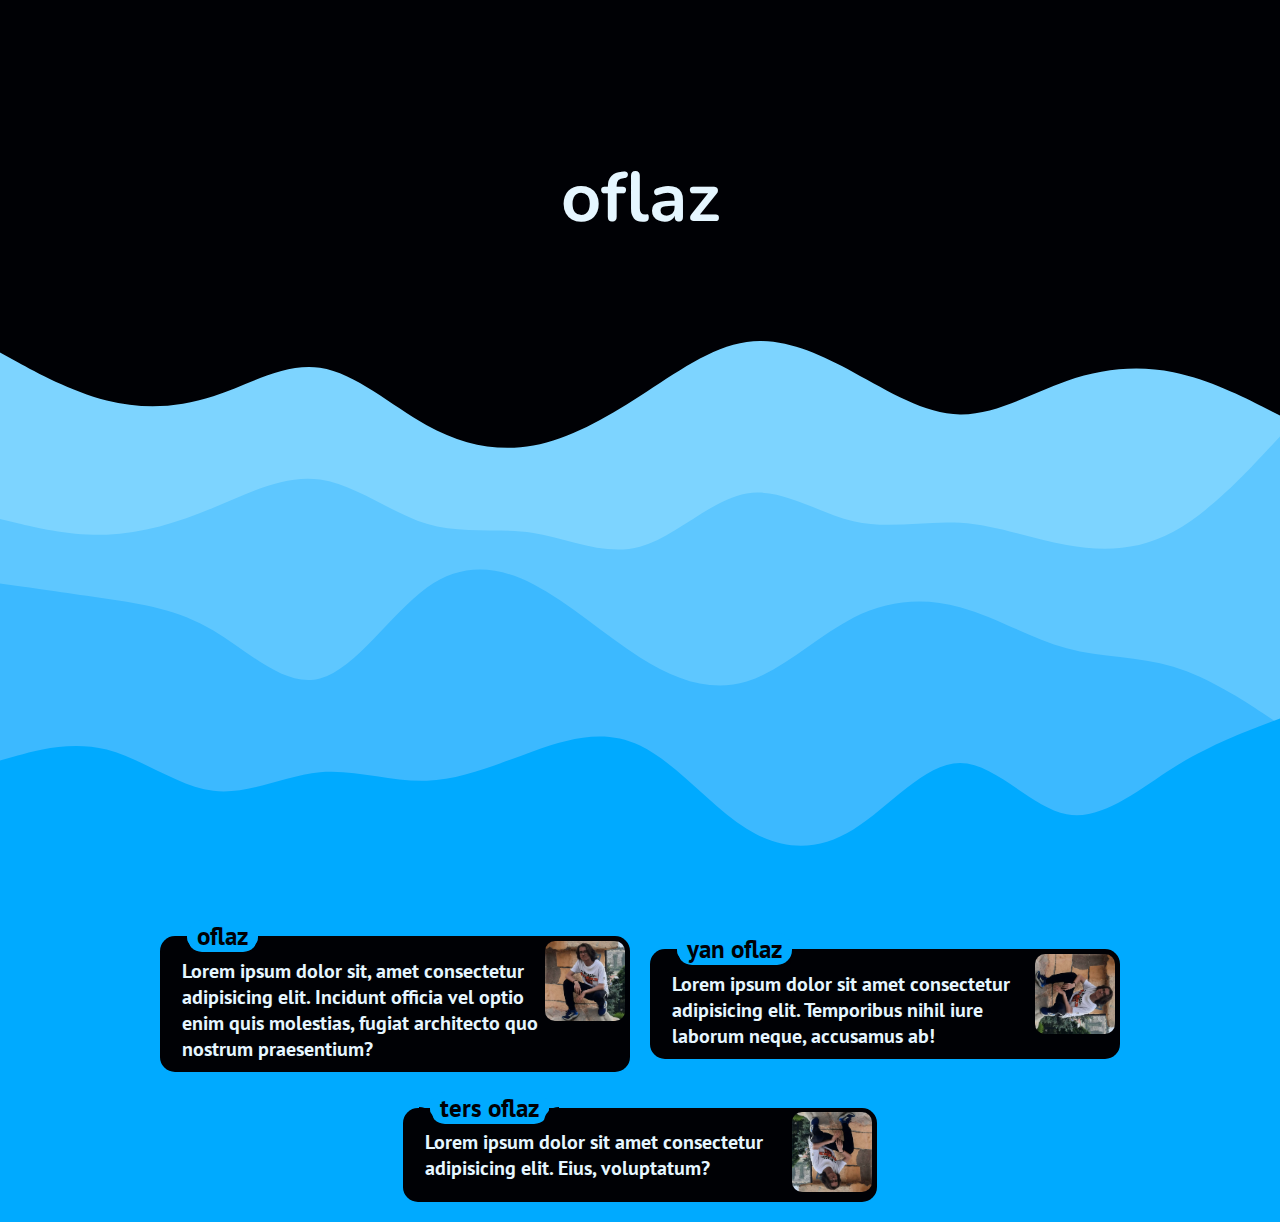
==== index.html @ ff06907b "Add files via upload" ====
<!DOCTYPE html>
<html lang="en">
<head>
    <meta charset="UTF-8">
    <meta http-equiv="X-UA-Compatible" content="IE=edge">
    <meta name="viewport" content="width=device-width, initial-scale=1.0">
    <title>oflaz</title>
    <link rel="stylesheet" href="style.css">
</head>
<body>
    <div class="card">
        <h1>oflaz</h1>
        <img src="assets/layered-waves.svg">
    </div>
    <div class="container">
        <div class="el">
            <fieldset id="a">
                <img src="assets/oflaz1.jpg">
                <legend>oflaz</legend>
                <p>Lorem ipsum dolor sit, amet consectetur adipisicing elit. Incidunt officia vel optio enim quis molestias, fugiat architecto quo nostrum praesentium?</p>
            </fieldset>
            <fieldset id="b">
                <img src="assets/oflaz2.jpg">
                <legend>yan oflaz</legend>
                <p>Lorem ipsum dolor sit amet consectetur adipisicing elit. Temporibus nihil iure laborum neque, accusamus ab!</p>
            </fieldset>
            <fieldset id="c">
                <img src="assets/oflaz3.jpg">
                <legend>ters oflaz</legend>
                <p>Lorem ipsum dolor sit amet consectetur adipisicing elit. Eius, voluptatum?</p>
            </fieldset>
        </div>
    </div>

    <script src="script.js"></script>
</body>
</html>
---- style.css ----
@import url('https://fonts.googleapis.com/css2?family=Nunito:wght@700&display=swap');
@import url('https://fonts.googleapis.com/css2?family=PT+Sans&display=swap');
@import url('https://fonts.googleapis.com/css2?family=Courier+Prime&display=swap');

* {
    --text: #e5f6ff;
    --background: #000105;
    --primary: #10febf;
    --secondary: #ffffff;
    --accent: #00aaff;
    scrollbar-color: var(--accent) var(--secondary );
}

body {
    background: var(--background);
    position: relative;
    margin: 0;
}

h1, h2, h3 {
    font-family: 'Nunito';
}

p, legend {
    font-family: 'PT Sans';
    font-weight: 700;
}

.card {
    width: 100%;
    height: 100vh;
    box-sizing: border-box;
    padding-top: 150px;
    position: relative;
    display: flex;
}

.card img {
    width: 100%;
    height: 100%;
    position: absolute;
    top: 0;
    z-index: 0;
}

.card h1 {
    z-index: 1;
    font-size: 70px;
    color: var(--text);
    text-align: center;
    width: 100%;
    margin: 0;
}

.container {
    background: var(--accent);
}

.el {
    max-width: 1000px;
    margin: auto;
    width: 100%;
    background: var(--accent);
    display: flex;
    box-sizing: border-box;
    gap: 20px;
    padding: 20px;
    flex-wrap: wrap;
}

.el fieldset {
    width: 100%;
    height: 200px;
    border-radius: 15px;
    border: none;
    background: var(--fbg);
    position: relative;
    flex: 1 0 30%;
    max-width: calc((100% - 60px) / 2);
    margin: auto;
    height: fit-content;

    --fbg: var(--background);
    --left0: 100px;
    --left1: 100px;
}

fieldset img {
    width: 80px;
    float: right;
    margin-top: -17px;
    margin-right: -7px;
    border-radius: 10px;
}

p {
    margin: 0 0 0 10px;
    font-size: 20px;
    color: var(--text);
}

fieldset::before {
    content: '';
    background: var(--fbg);
    top: -16.5px;
    left: 15.5px;
    width: 15px;
    height: 17px;
    position: absolute;
    border-top-right-radius: 15px;
}

fieldset::after {
    content: '';
    background: var(--fbg);
    top: -16.5px;
    width: 15px;
    height: 17px;
    left: var(--left0);
    position: absolute;
    border-top-left-radius: 15px;
}

legend {
    background: var(--accent);
    color: var(--background);
    font-size: 25px;
    padding-inline: 10px;
    margin-left: 15px;
    border-radius: 15px;
    position: realtive;
    white-space: nowrap;
}

legend::before {
    content: '';
    background: var(--accent);
    top: -17px;
    left: 16px;
    width: 12px;
    height: 8px;
    position: absolute;
}

legend::after {
    content: '';
    background: var(--accent);
    top: -17px;
    left: var(--left1);
    width: 14px;
    height: 14px;
    position: absolute;
}

::-webkit-scrollbar {
    width: 10px;
}
  
::-webkit-scrollbar-track {
    background: #f1f1f1;
}
  
::-webkit-scrollbar-thumb {
    background: #888;
}
  
::-webkit-scrollbar-thumb:hover {
    background: #555;
}
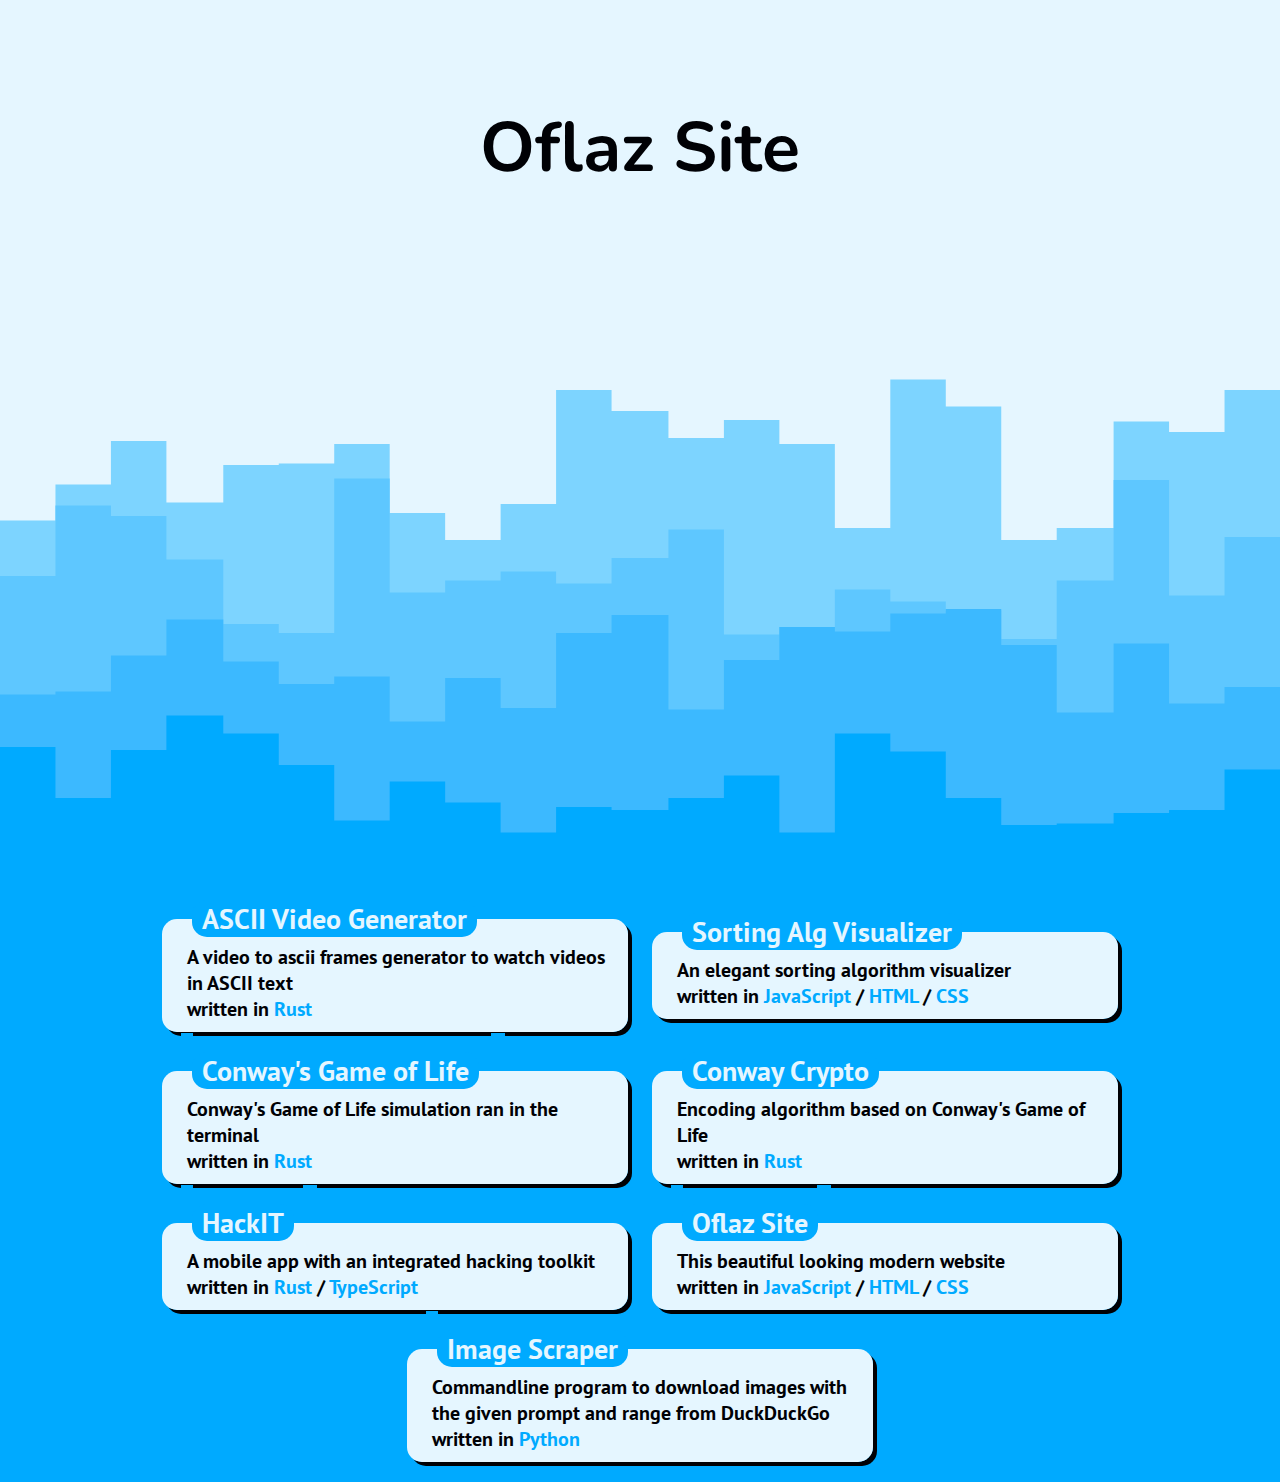
==== commit edb50af9: "Add files via upload" ====
--- a/index.html
+++ b/index.html
@@ -4,31 +4,66 @@
     <meta charset="UTF-8">
     <meta http-equiv="X-UA-Compatible" content="IE=edge">
     <meta name="viewport" content="width=device-width, initial-scale=1.0">
-    <title>oflaz</title>
+    <title>Oflaz</title>
     <link rel="stylesheet" href="style.css">
 </head>
 <body>
     <div class="card">
-        <h1>oflaz</h1>
-        <img src="assets/layered-waves.svg">
+        <h1>Oflaz Site</h1>
+        <img src="assets/layered-steps.svg">
     </div>
+
     <div class="container">
         <div class="el">
-            <fieldset id="a">
-                <img src="assets/oflaz1.jpg">
-                <legend>oflaz</legend>
-                <p>Lorem ipsum dolor sit, amet consectetur adipisicing elit. Incidunt officia vel optio enim quis molestias, fugiat architecto quo nostrum praesentium?</p>
-            </fieldset>
-            <fieldset id="b">
-                <img src="assets/oflaz2.jpg">
-                <legend>yan oflaz</legend>
-                <p>Lorem ipsum dolor sit amet consectetur adipisicing elit. Temporibus nihil iure laborum neque, accusamus ab!</p>
-            </fieldset>
-            <fieldset id="c">
-                <img src="assets/oflaz3.jpg">
-                <legend>ters oflaz</legend>
-                <p>Lorem ipsum dolor sit amet consectetur adipisicing elit. Eius, voluptatum?</p>
-            </fieldset>
+            <a href="/ascii-generator.html">
+                <fieldset class="fx">
+                    <legend>ASCII Video Generator</legend>
+                    <p>A video to ascii frames generator to watch videos in ASCII text</p>
+                    <footer>written in <span>Rust</span></footer>
+                </fieldset>
+            </a>
+            <a href="">
+                <fieldset class="fx">
+                    <legend>Sorting Alg Visualizer</legend>
+                    <p>An elegant sorting algorithm visualizer</p>
+                    <footer>written in <span>JavaScript</span> / <span>HTML</span> / <span>CSS</span></footer>
+                </fieldset>
+            </a>
+            <a href="">
+                <fieldset class="fx">
+                    <legend>Conway's Game of Life</legend>
+                    <p>Conway's Game of Life simulation ran in the terminal</p>
+                    <footer>written in <span>Rust</span></footer>
+                </fieldset>
+            </a>
+            <a href="">
+                <fieldset class="fx">
+                    <legend>Conway Crypto</legend>
+                    <p>Encoding algorithm based on Conway's Game of Life</p>
+                    <footer>written in <span>Rust</span></footer>
+                </fieldset>
+            </a>
+            <a href="">
+                <fieldset class="fx">
+                    <legend>HackIT</legend>
+                    <p>A mobile app with an integrated hacking toolkit</p>
+                    <footer>written in <span>Rust</span> / <span>TypeScript</span></footer>
+                </fieldset>
+            </a>
+            <a href="">
+                <fieldset class="fx">
+                    <legend>Oflaz Site</legend>
+                    <p>This beautiful looking modern website</p>
+                    <footer>written in <span>JavaScript</span> / <span>HTML</span> / <span>CSS</span></footer>
+                </fieldset>
+            </a>
+            <a href="">
+                <fieldset class="fx">
+                    <legend>Image Scraper</legend>
+                    <p>Commandline program to download images with the given prompt and range from DuckDuckGo</p>
+                    <footer>written in <span>Python</span></footer>
+                </fieldset>
+            </a>
         </div>
     </div>
 
--- a/style.css
+++ b/style.css
@@ -5,7 +5,9 @@
 * {
     --text: #e5f6ff;
     --background: #000105;
-    --primary: #10febf;
+    --background: #e5f6ff;
+    --text: #000105;
+    --primary: hsl(164, 99%, 53%);
     --secondary: #ffffff;
     --accent: #00aaff;
     scrollbar-color: var(--accent) var(--secondary );
@@ -17,22 +19,25 @@
     margin: 0;
 }
 
+* {
+    font-family: 'PT Sans';
+    font-weight: 700;
+}
+
 h1, h2, h3 {
     font-family: 'Nunito';
 }
 
-p, legend {
-    font-family: 'PT Sans';
-    font-weight: 700;
-}
 
 .card {
     width: 100%;
     height: 100vh;
     box-sizing: border-box;
-    padding-top: 150px;
+    padding-top: 100px;
     position: relative;
     display: flex;
+    flex-wrap: wrap;
+    justify-content: center;
 }
 
 .card img {
@@ -43,9 +48,21 @@
     z-index: 0;
 }
 
+.card .wrapper {
+    z-index: 1;
+}
+
 .card h1 {
-    z-index: 1;
     font-size: 70px;
+    color: var(--text);
+    text-align: center;
+    width: 100%;
+    margin: 0;
+    max-width: 700px;
+}
+
+.card h2 {
+    font-size: 25px;
     color: var(--text);
     text-align: center;
     width: 100%;
@@ -63,47 +80,158 @@
     background: var(--accent);
     display: flex;
     box-sizing: border-box;
+    flex-wrap: wrap;
     gap: 20px;
-    padding: 20px;
-    flex-wrap: wrap;
-}
-
-.el fieldset {
-    width: 100%;
-    height: 200px;
+    padding: 0 20px 20px 20px;
+}
+
+a {
+    text-decoration: none;
+    width: 100%;
+    max-width: calc((100% - 20px) / 2);
+    margin: auto;
+    height: fit-content;
+    min-width: 400px;
+    color: var(--text);
+}
+
+fieldset {
     border-radius: 15px;
     border: none;
     background: var(--fbg);
-    position: relative;
-    flex: 1 0 30%;
-    max-width: calc((100% - 60px) / 2);
-    margin: auto;
     height: fit-content;
+    position: relative;
+    padding-bottom: 5px;
+    box-shadow: 4px 4px 0 0 var(--text);
+    font-size: 20px;
+    transition: .2s;
 
     --fbg: var(--background);
-    --left0: 100px;
-    --left1: 100px;
-}
-
-fieldset img {
+}
+
+fieldset.fx:hover {
+    transform: scale(1.05);
+}
+
+fieldset > img {
     width: 80px;
     float: right;
-    margin-top: -17px;
-    margin-right: -7px;
-    border-radius: 10px;
+    margin: -10px 0 0 10px;
+    border-radius: 50%;
+    border: 4px solid var(--background);
+    outline: 2px solid var(--accent);
+    z-index: 2;
+}
+
+fieldset .contact {
+    padding: 10px 0;
+}
+
+fieldset .contact img {
+    border-radius: 50%;
+    height: 25px;
+    aspect-ratio: 1;
+    margin-inline: 8px;
+    border: 2px solid var(--background);
+    outline: 2px solid var(--accent);
+    cursor: pointer;
+    position: relative;
+}
+
+#popup {
+    position: absolute;
+    top: 0;
+    left: 0;
+    background: var(--text);
+    border-radius: 20px;
+    padding: 5px 10px;
+    font-size: 20px;
+    animation: popup .2s;
+    display: none;
+    z-index: 100;
+    transition: .2s;
+    align-items: center;
+}
+
+#popup p {
+    color: var(--background);
+}
+
+#popup img {
+    float: left;
+    height: 20px;
+    aspect-ratio: 1;
+}
+
+@keyframes popup {
+    0% {
+        transform: scale(.95);
+        opacity: 0;
+    }
+}
+
+fieldset footer {
+    color: var(--text);
+    padding-left: 10px;
+    padding-bottom: 5px;
+}
+
+span {
+    color: var(--accent)
+}
+
+pre {
+    background: var(--text);
+    padding: 10px;
+    border-radius: 15px;
+    white-space: break-spaces;
+}
+
+code {
+    color: var(--background);
+    font-family: 'Courier Prime';
+    font-size: 14px;
 }
 
 p {
-    margin: 0 0 0 10px;
-    font-size: 20px;
-    color: var(--text);
+    margin: 0;
+    margin-left: 10px;
+}
+
+md-block p {
+    margin: 0;
+    font-size: 18px;
+    font-weight: 400;
+}
+
+md-block h1 {
+    border-bottom: 1px solid var(--text);
+    margin: 0;
+}
+
+md-block h2 {
+    border-bottom: 1px solid var(--text);
+}
+
+md-block a {
+    color: var(--accent);
+}
+
+md-block {
+    color: var(--text);
+    margin-inline: auto;
+    background: var(--background);
+    border-radius: 15px;
+    padding: 20px;
+    box-shadow: 4px 4px 0 0 var(--text);
+    width: calc(100% - 44px);
 }
 
 fieldset::before {
     content: '';
     background: var(--fbg);
-    top: -16.5px;
-    left: 15.5px;
+    top: -18.5px;
+    left: 17px;
     width: 15px;
     height: 17px;
     position: absolute;
@@ -113,7 +241,7 @@
 fieldset::after {
     content: '';
     background: var(--fbg);
-    top: -16.5px;
+    top: -18.5px;
     width: 15px;
     height: 17px;
     left: var(--left0);
@@ -124,7 +252,7 @@
 legend {
     background: var(--accent);
     color: var(--background);
-    font-size: 25px;
+    font-size: 28px;
     padding-inline: 10px;
     margin-left: 15px;
     border-radius: 15px;
@@ -135,23 +263,24 @@
 legend::before {
     content: '';
     background: var(--accent);
-    top: -17px;
-    left: 16px;
+    top: -19px;
+    left: 19px;
     width: 12px;
-    height: 8px;
+    height: 10px;
     position: absolute;
 }
 
 legend::after {
     content: '';
     background: var(--accent);
-    top: -17px;
+    top: -19px;
     left: var(--left1);
     width: 14px;
     height: 14px;
     position: absolute;
 }
 
+
 ::-webkit-scrollbar {
     width: 10px;
 }
@@ -167,3 +296,82 @@
 ::-webkit-scrollbar-thumb:hover {
     background: #555;
 }
+
+
+
+
+.shiny {
+    color: #F5C21B;
+    background: -webkit-gradient(linear, left top, left bottom, from(#F5C21B), to(#D17000));
+    -webkit-background-clip: text;
+    -webkit-text-fill-color: transparent;
+    display: inline-block;
+    font-family: "Source Sans Pro", sans-serif;
+    font-weight: 900;
+    position: relative;
+    text-transform: uppercase;
+}
+
+.shiny::before {
+    background-position: -18px;
+    -webkit-animation: flare 5s infinite;
+    -webkit-animation-timing-function: linear;
+    background-image: linear-gradient(65deg, transparent 20%, rgba(255, 255, 255, 0.2) 20%, rgba(255, 255, 255, 0.3) 27%, transparent 27%, transparent 100%);
+    -webkit-background-clip: text;
+    -webkit-text-fill-color: transparent;
+    content: "";
+    color: #FFF;
+    display: block;
+    position: absolute;
+}
+
+.shiny::after {
+    content: "";
+    color: #FFF;
+    display: block;
+    position: absolute;
+    text-shadow: 0 1px #6E4414, 0 2px #6E4414, 0 3px #6E4414, 0 4px #6E4414, 0 5px #6E4414, 0 6px #6E4414, 0 7px #6E4414, 0 8px #6E4414, 0 9px #6E4414, 0 10px #6E4414;
+    top: 0;
+    z-index: -1;
+}
+
+.inner-shiny::after, .inner-shiny::before {
+    -webkit-animation: sparkle 5s infinite;
+    -webkit-animation-timing-function: linear;
+    background: #FFF;
+    border-radius: 100%;
+    box-shadow: 0 0 5px #FFF, 0 0 10px #FFF, 0 0 15px #FFF, 0 0 20px #FFF, 0 0 25px #FFF, 0 0 30px #FFF, 0 0 35px #FFF;
+    content: "";
+    display: block;
+    height: 10px;
+    opacity: 0.7;
+    position: absolute;
+    width: 10px;
+}
+
+.inner-shiny::before {
+    -webkit-animation-delay: 0.2s;
+    height: 7px;
+    left: 0.12em;
+    top: 0.8em;
+    width: 7px;
+}
+
+.inner-shiny::after {
+    top: 0.32em;
+    right: -5px;
+}
+
+@-webkit-keyframes flare {
+    0%   { background-position: -180px; }
+    30%  { background-position: 500px; }
+    100% { background-position: 500px; }
+}
+
+@-webkit-keyframes sparkle {
+    0%   { opacity: 0; }
+    30%  { opacity: 0; }
+    40%  { opacity: 0.8; }
+    60%  { opacity: 0; }
+    100% { opacity: 0; }
+}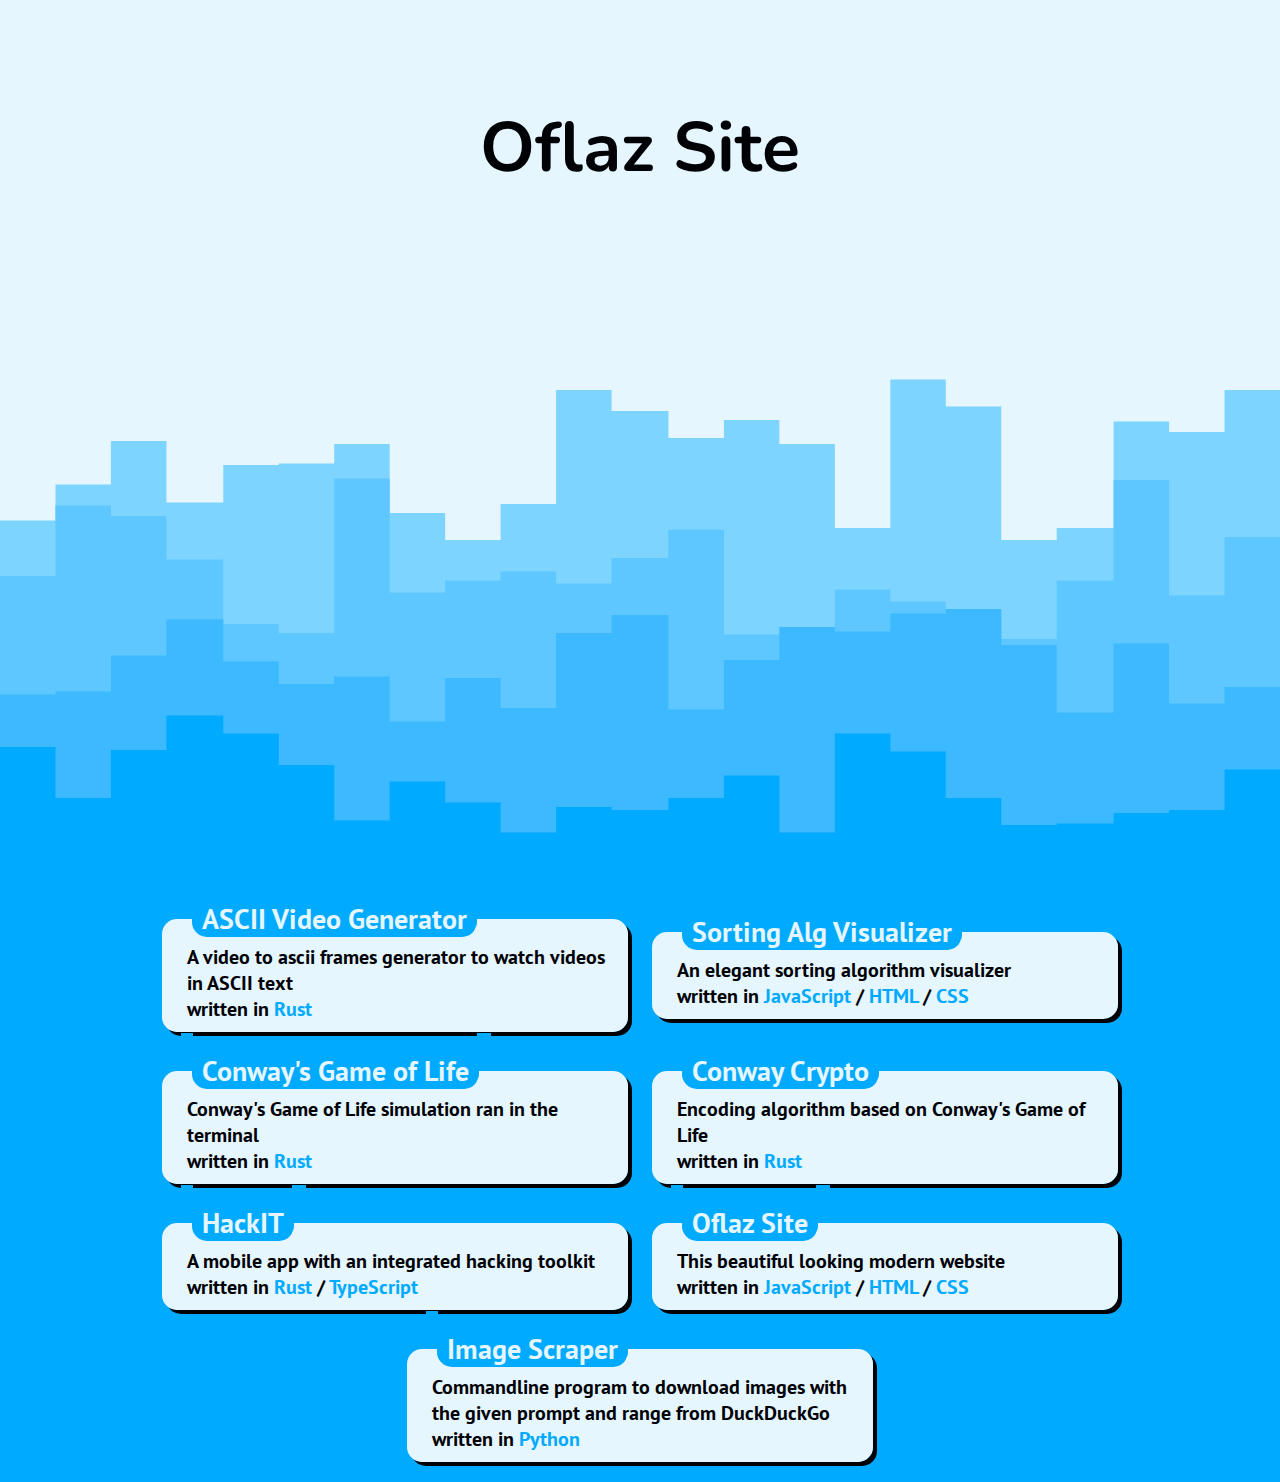
==== commit b146a91d: "Update index.html" ====
--- a/index.html
+++ b/index.html
@@ -15,7 +15,7 @@
 
     <div class="container">
         <div class="el">
-            <a href="/ascii-generator.html">
+            <a href="/site/ascii-generator.html">
                 <fieldset class="fx">
                     <legend>ASCII Video Generator</legend>
                     <p>A video to ascii frames generator to watch videos in ASCII text</p>
@@ -69,4 +69,4 @@
 
     <script src="script.js"></script>
 </body>
-</html>+</html>
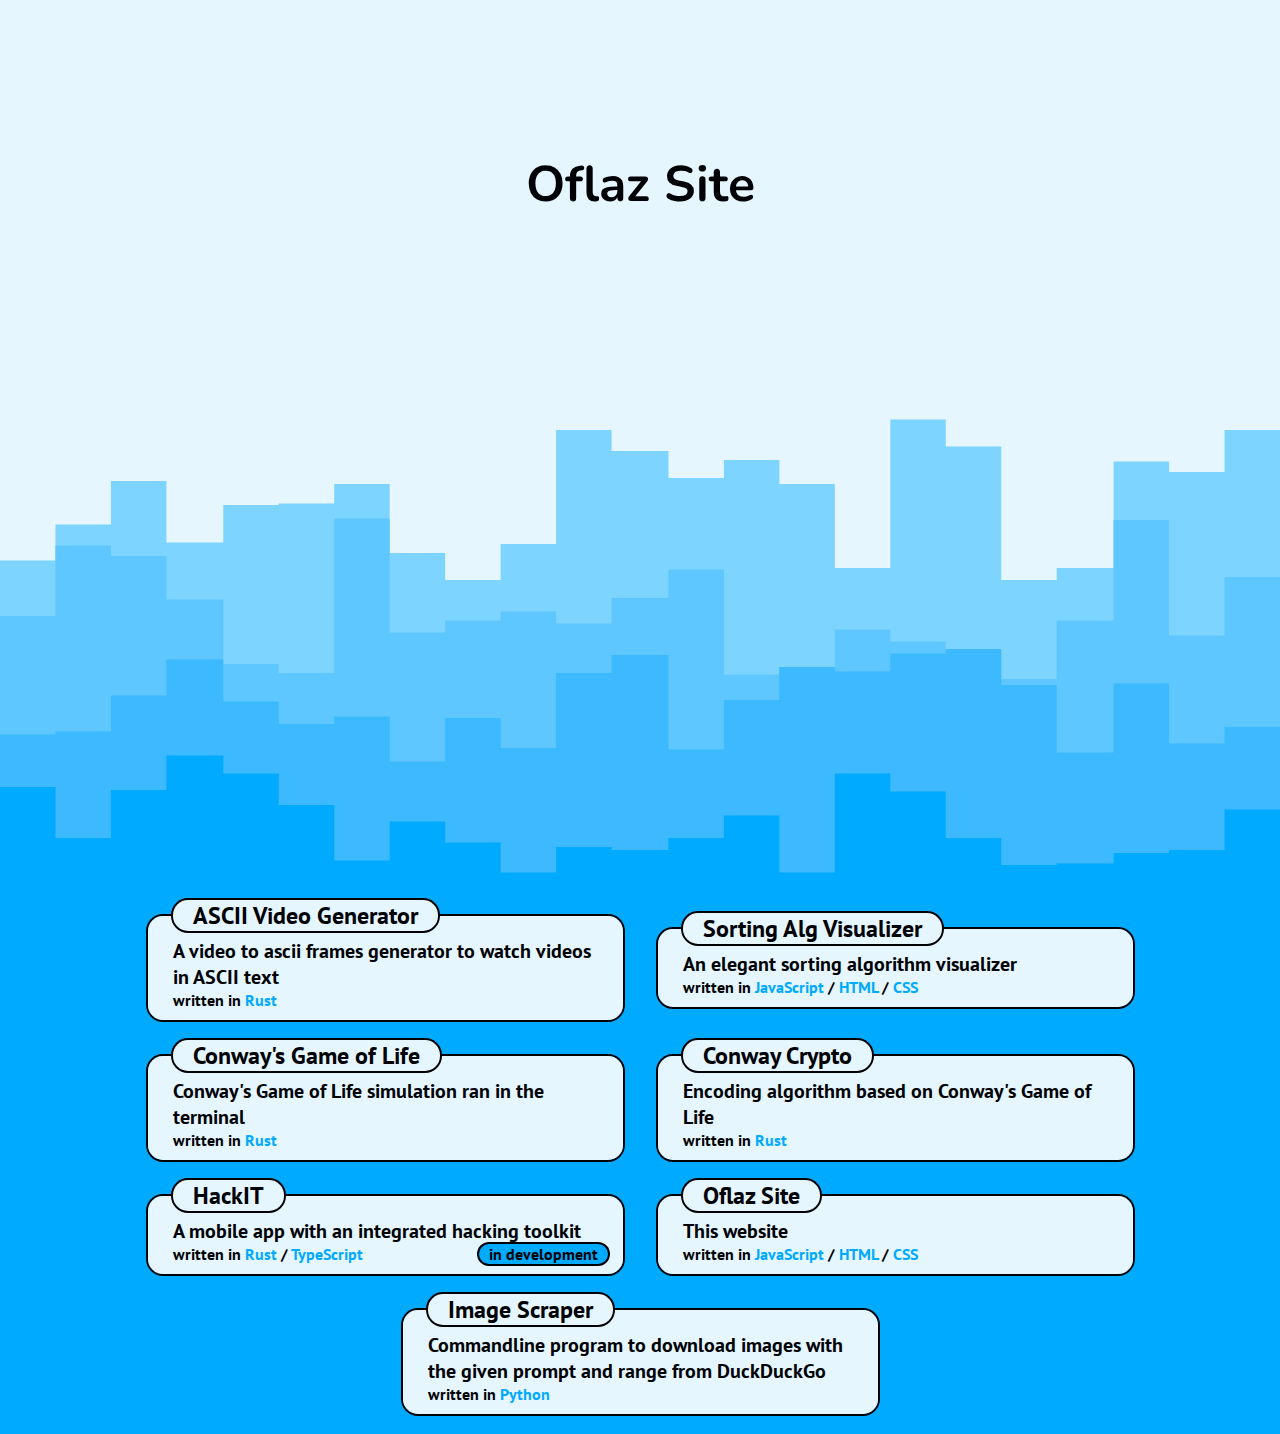
==== commit 9ff247d9: "Add files via upload" ====
--- a/index.html
+++ b/index.html
@@ -47,13 +47,16 @@
                 <fieldset class="fx">
                     <legend>HackIT</legend>
                     <p>A mobile app with an integrated hacking toolkit</p>
-                    <footer>written in <span>Rust</span> / <span>TypeScript</span></footer>
+                    <footer>
+                        written in <span>Rust</span> / <span>TypeScript</span>
+                        <div class="state">in development</div>
+                    </footer>
                 </fieldset>
             </a>
             <a href="">
                 <fieldset class="fx">
                     <legend>Oflaz Site</legend>
-                    <p>This beautiful looking modern website</p>
+                    <p>This website</p>
                     <footer>written in <span>JavaScript</span> / <span>HTML</span> / <span>CSS</span></footer>
                 </fieldset>
             </a>
@@ -69,4 +72,4 @@
 
     <script src="script.js"></script>
 </body>
-</html>
+</html>--- a/style.css
+++ b/style.css
@@ -31,9 +31,9 @@
 
 .card {
     width: 100%;
-    height: 100vh;
+    height: calc(100vh - 0px);
     box-sizing: border-box;
-    padding-top: 100px;
+    padding-top: 150px;
     position: relative;
     display: flex;
     flex-wrap: wrap;
@@ -44,7 +44,7 @@
     width: 100%;
     height: 100%;
     position: absolute;
-    top: 0;
+    top: 40px;
     z-index: 0;
 }
 
@@ -53,12 +53,13 @@
 }
 
 .card h1 {
-    font-size: 70px;
+    font-size: 50px;
     color: var(--text);
     text-align: center;
     width: 100%;
     margin: 0;
     max-width: 700px;
+    z-index: 1;
 }
 
 .card h2 {
@@ -76,23 +77,22 @@
 .el {
     max-width: 1000px;
     margin: auto;
-    width: 100%;
     background: var(--accent);
     display: flex;
     box-sizing: border-box;
     flex-wrap: wrap;
     gap: 20px;
-    padding: 0 20px 20px 20px;
+    padding: 0 0 20px 0;
 }
 
 a {
     text-decoration: none;
-    width: 100%;
-    max-width: calc((100% - 20px) / 2);
+    width: calc(50% - 21px);
     margin: auto;
+    padding: 0;
     height: fit-content;
+    color: var(--text);
     min-width: 400px;
-    color: var(--text);
 }
 
 fieldset {
@@ -102,15 +102,16 @@
     height: fit-content;
     position: relative;
     padding-bottom: 5px;
-    box-shadow: 4px 4px 0 0 var(--text);
+    box-shadow: 0 0 0 2px var(--text);
     font-size: 20px;
     transition: .2s;
 
     --fbg: var(--background);
 }
 
-fieldset.fx:hover {
-    transform: scale(1.05);
+
+fieldset.fx:hover legend {
+    padding: 0 30px;
 }
 
 fieldset > img {
@@ -138,10 +139,21 @@
     position: relative;
 }
 
+legend {
+    background: var(--background);
+    color: var(--text);
+    font-size: 24px;
+    padding: 0 20px;
+    margin-left: 10px;
+    border-radius: 15px;
+    position: realtive;
+    white-space: nowrap;
+    box-shadow: 0 0 0 2px var(--text);
+    transition: .2s;
+}
+
 #popup {
     position: absolute;
-    top: 0;
-    left: 0;
     background: var(--text);
     border-radius: 20px;
     padding: 5px 10px;
@@ -174,10 +186,27 @@
     color: var(--text);
     padding-left: 10px;
     padding-bottom: 5px;
+    font-size: 16px;
+}
+
+fieldset footer .state {
+    background: var(--accent);
+    border-radius: 10px;
+    float: right;
+    padding: 0 10px;
+    box-shadow: 0 0 0 2px var(--text);
 }
 
 span {
-    color: var(--accent)
+    color: var(--accent);
+}
+
+.card span {
+    background: var(--background);
+    border-radius: 20px;
+    padding: 0 12px;
+    box-shadow: 0 0 0 2px var(--accent);
+    margin: 0 4px;
 }
 
 pre {
@@ -185,6 +214,21 @@
     padding: 10px;
     border-radius: 15px;
     white-space: break-spaces;
+    position: relative;
+    border-radius: 20px 0 20px 20px;
+}
+
+pre::after {
+    content: "bash";
+    top: -20px;
+    right: 0;
+    position: absolute;
+    color: var(--background);
+    background: var(--text);
+    border-radius: 10px 10px 0 0;
+    padding: 2px 10px;
+    font-size: 16px;
+    text-transform: uppercase;
 }
 
 code {
@@ -206,15 +250,21 @@
 
 md-block h1 {
     border-bottom: 1px solid var(--text);
-    margin: 0;
+    margin: 0 0 10px 0;
 }
 
 md-block h2 {
     border-bottom: 1px solid var(--text);
+    margin: 10px 0;
+}
+
+md-block h3 {
+    margin: 10px 0;
 }
 
 md-block a {
     color: var(--accent);
+    text-decoration: underline;
 }
 
 md-block {
@@ -223,10 +273,12 @@
     background: var(--background);
     border-radius: 15px;
     padding: 20px;
-    box-shadow: 4px 4px 0 0 var(--text);
-    width: calc(100% - 44px);
-}
-
+    box-shadow: 0 0 0 2px var(--text);
+    width: calc(100% - 15px);
+    box-sizing: border-box;
+}
+
+/*
 fieldset::before {
     content: '';
     background: var(--fbg);
@@ -249,17 +301,6 @@
     border-top-left-radius: 15px;
 }
 
-legend {
-    background: var(--accent);
-    color: var(--background);
-    font-size: 28px;
-    padding-inline: 10px;
-    margin-left: 15px;
-    border-radius: 15px;
-    position: realtive;
-    white-space: nowrap;
-}
-
 legend::before {
     content: '';
     background: var(--accent);
@@ -279,7 +320,7 @@
     height: 14px;
     position: absolute;
 }
-
+*/
 
 ::-webkit-scrollbar {
     width: 10px;
